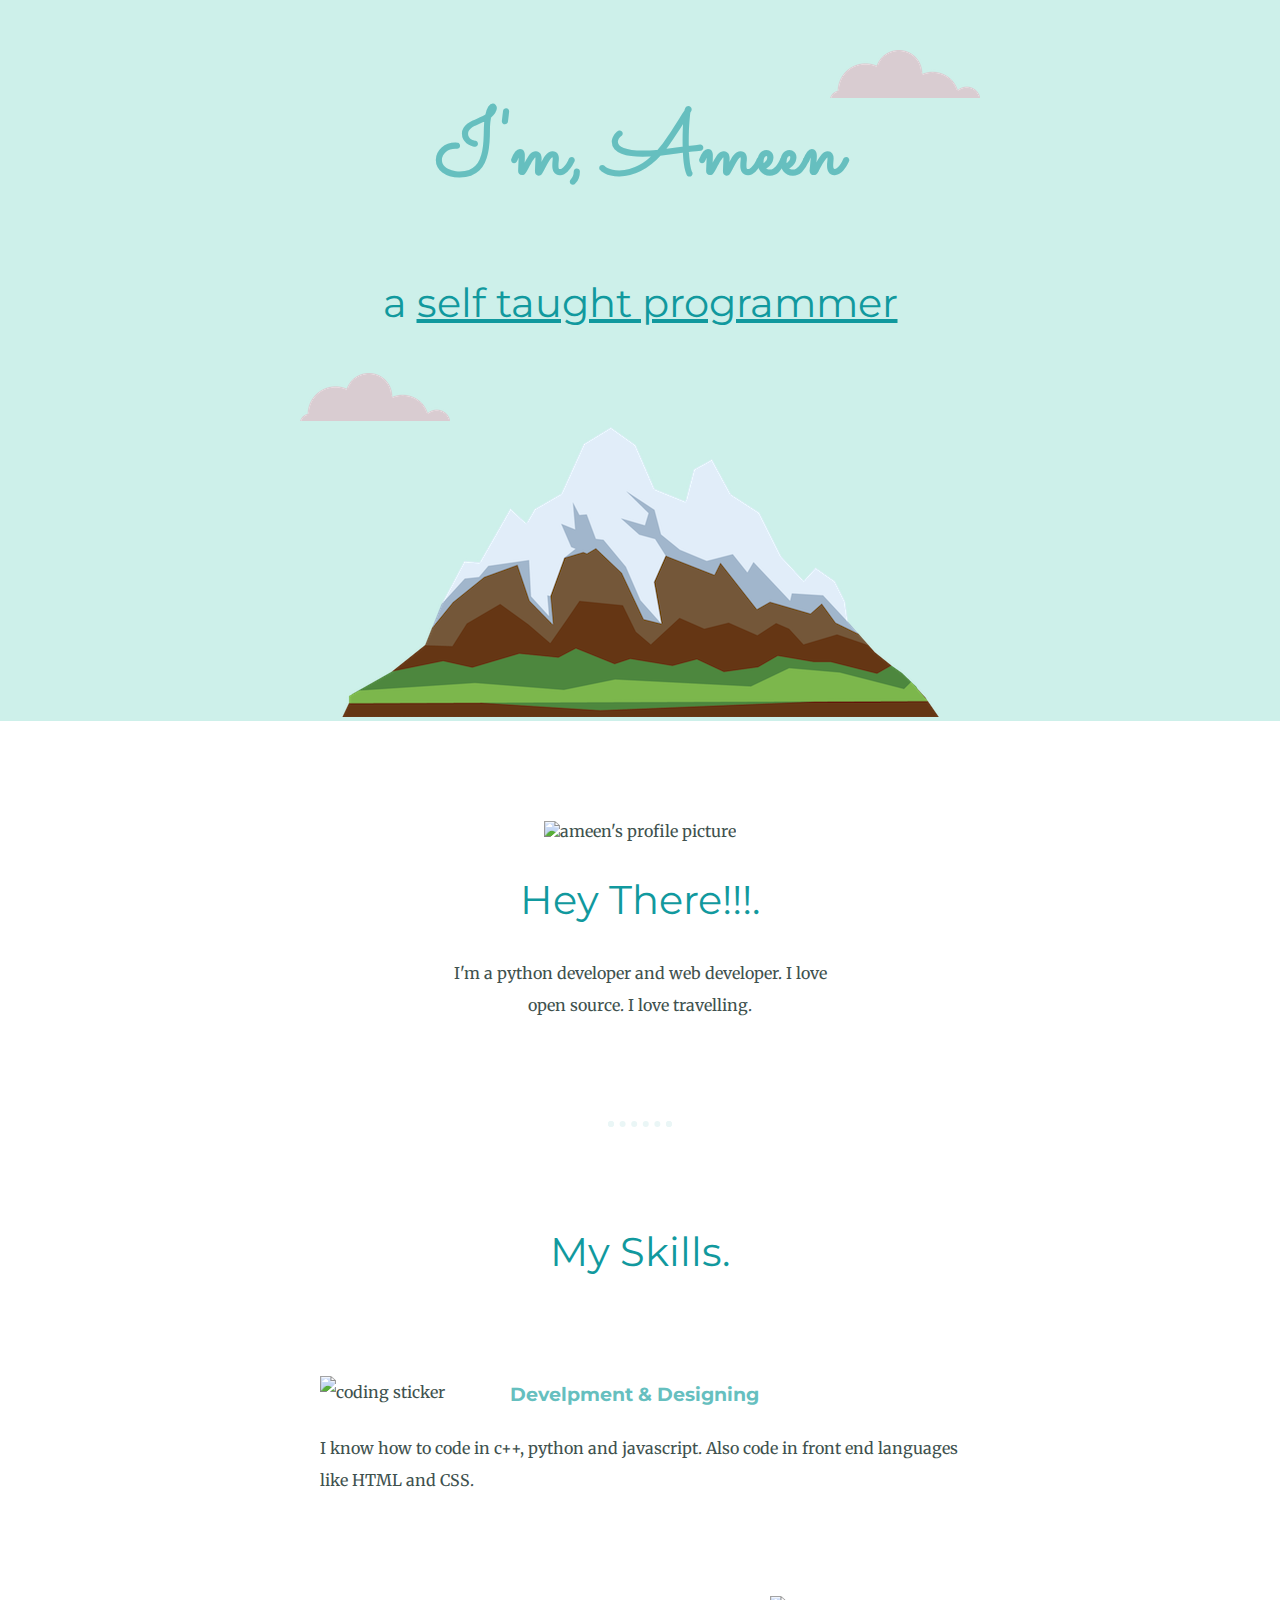
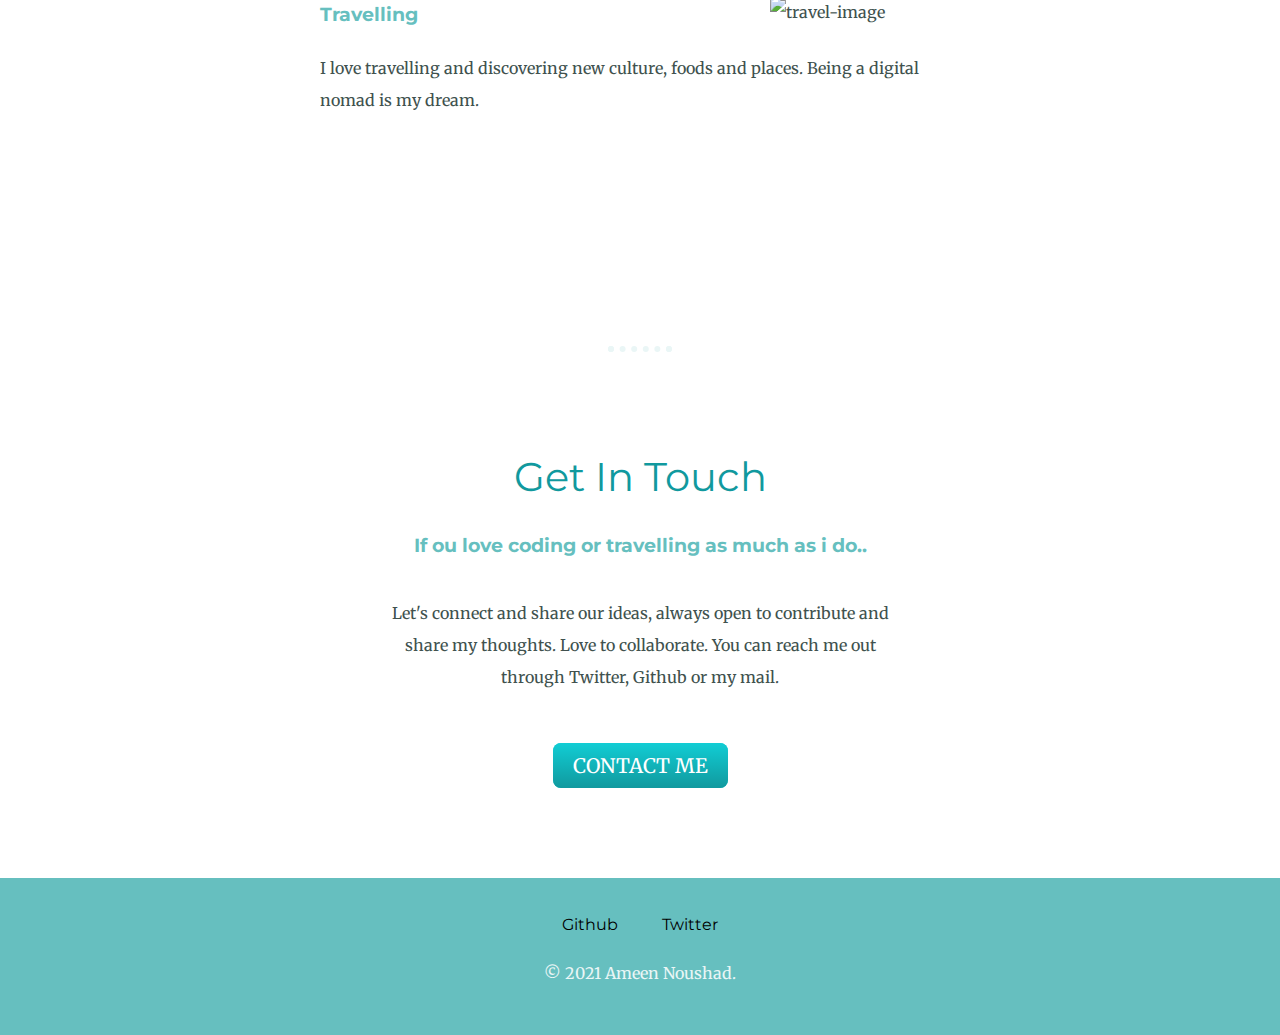
==== index.html @ 29a96da1 "First commit" ====
<!DOCTYPE html>
<html lang="en" dir="ltr">

<head>
  <meta charset="utf-8">
  <title>Ameen Noushad</title>
  <link rel="stylesheet" href="css/styles.css">
  <link rel="icon" href="favicon.ico">
  <link rel="preconnect" href="https://fonts.googleapis.com">
  <link rel="preconnect" href="https://fonts.gstatic.com" crossorigin>
  <link href="https://fonts.googleapis.com/css2?family=Merriweather:wght@300&family=Montserrat:wght@100&family=Sacramento&display=swap" rel="stylesheet">
</head>

<body>
  <div class="top-container">
    <img class="top-cloud" src="images/cloud.png" alt="cloud-picture">
    <h1>I'm, Ameen</h1>
    <p>
    <h2>
      a <span class="underline"> self taught programmer</span>
    </h2>
    </p>
    <img class="mountain-close-cloud" src="images/cloud.png" alt="cloud-picture">
    <img src="images/mountain.png" alt="mountain-picture">
  </div>
  <div class="middle-container">
    <div class="profile">
      <img src="ameen_profile-modified.png" alt="ameen's profile picture">
      <h2>Hey There!!!.</h2>
      <p class="intro">
        I'm a python developer and web developer.
        I love open source. I love travelling.
      </p>
    </div>
    <hr>
    <div class="skills">
      <h2>My Skills.</h2>
      <div class="skill-row">
        <img class="code-img" src="https://media.giphy.com/media/QTfX9Ejfra3ZmNxh6B/giphy.gif?cid=ecf05e4783a4jcll1mvyu217mjidfl28bhq64z24qifbbxvc&rid=giphy.gif&ct=s" alt="coding sticker">
        <h3>Develpment & Designing</h3>
        <p>
          I know how to code in c++, python and javascript. Also code in front
          end languages like HTML and CSS.
        </p>
      </div>
      <div class="skill-row">
        <img class="travel-img" src="https://media.giphy.com/media/IqgySmxEgP0rs40ZMB/giphy.gif?cid=ecf05e47ysu4jhml6sjju5fwk5icudxze1892u43prtbje5k&rid=giphy.gif&ct=s" alt="travel-image">
        <h3>Travelling</h3>
        <p>
          I love travelling and discovering new culture, foods and places.
          Being a digital nomad is my dream.
        </p>
      </div>
    </div>
    <hr>
    <div class="contact-me">
      <h2>Get In Touch</h2>
      <h3>If ou love coding or travelling as much as i do..</h3>
      <p class="contact-message">
        Let's connect and share our ideas, always open to contribute and
        share my thoughts. Love to collaborate. You can reach me out through
        Twitter, Github or my mail.
      </p>
      <a class="btn" href="mailto:ameenir6@gmail.com@email.com">CONTACT ME</a>
    </div>
  </div>


  <div class="bottom-container">
    <a class="footer-link" href="https://github.com/Ameen-Here">Github</a>
    <a class="footer-link" href="https://twitter.com/Ameen_Here_6">Twitter</a>
    <p class="credit">© 2021 Ameen Noushad.</p>
  </div>
</body>

</html>
---- css/styles.css ----
body{
  text-align: center;
  font-family: 'Merriweather', serif;
  margin: 0;
  color:#40514E;
}
.top-container{
  background-color: #CDF0EA;
  position: relative;
  padding-top: 15px;
  margin: 0;
}
h1{
  font-size: 5.625rem;
  line-height: 2;
  margin: 50px auto 0 auto;
  font-family: 'Sacramento', cursive;
  color: #66BFBF;
}
h2{
  font-size: 2.5rem;
  font-family: 'Montserrat', sans-serif;
  font-weight: normal;
  color: #11999E;

}
h3{
  margin-top: 0;
  font-family: 'Montserrat', sans-serif;
  color: #66BFBF;
}
.underline{
  text-decoration: underline;
}
.mountain-close-cloud{
  position: absolute;
  left: 300px;
  bottom: 300px;
}
.top-cloud{
  position: absolute;
  right: 300px;
  top: 50px;
}
a{
  color: black;
  font-family: 'Montserrat', sans-serif;
  margin: 10px 20px;
  text-decoration: none;
}
a:hover{
  color: #EAF6F6;
}
.skill-row{
  width: 50%;
  margin: 100px auto 100px auto;
  line-height: 2;
  text-align: left;
}
.code-img{
  float: left;
  width:25%;
  margin-right: 30px;
}
.travel-img{
  float: right;
  width:25%;
  margin-right: 30px;
}
.middle-container{
  margin: 100px 0;
}
.bottom-container{
  padding-top: 30px;
  padding-bottom: 30px;
  line-height: 2;
  background-color: #66BFBF;
}
.credit{
  color: #EAF6F6;
}

.footer-link{

}

.intro{
  width: 30%;
  margin: 0 auto;
}

p{
  line-height: 2;
}

hr{
border: dotted #EAF6F6 6px;
border-bottom: None;
width: 4%;
margin: 100px auto;
}

.contact-message{
  width:40%;
  margin: 40px auto 60px;
}

.btn{
  background: #11cdd4;
  background-image: -webkit-linear-gradient(top, #11cdd4, #11999e);
  background-image: -moz-linear-gradient(top, #11cdd4, #11999e);
  background-image: -ms-linear-gradient(top, #11cdd4, #11999e);
  background-image: -o-linear-gradient(top, #11cdd4, #11999e);
  background-image: linear-gradient(to bottom, #11cdd4, #11999e);
  -webkit-border-radius: 8;
  -moz-border-radius: 8;
  border-radius: 8px;
  font-family: 'Merriweather', serif;
  color: #ffffff;
  font-size: 20px;
  padding: 10px 20px 10px 20px;
  text-decoration: none;
}

.btn:hover {
  background: #30e3cb;
  background-image: -webkit-linear-gradient(top, #30e3cb, #2bc4ed);
  background-image: -moz-linear-gradient(top, #30e3cb, #2bc4ed);
  background-image: -ms-linear-gradient(top, #30e3cb, #2bc4ed);
  background-image: -o-linear-gradient(top, #30e3cb, #2bc4ed);
  background-image: linear-gradient(to bottom, #30e3cb, #2bc4ed);
  text-decoration: none;
}
.skills{
  padding-bottom: 30px;
}
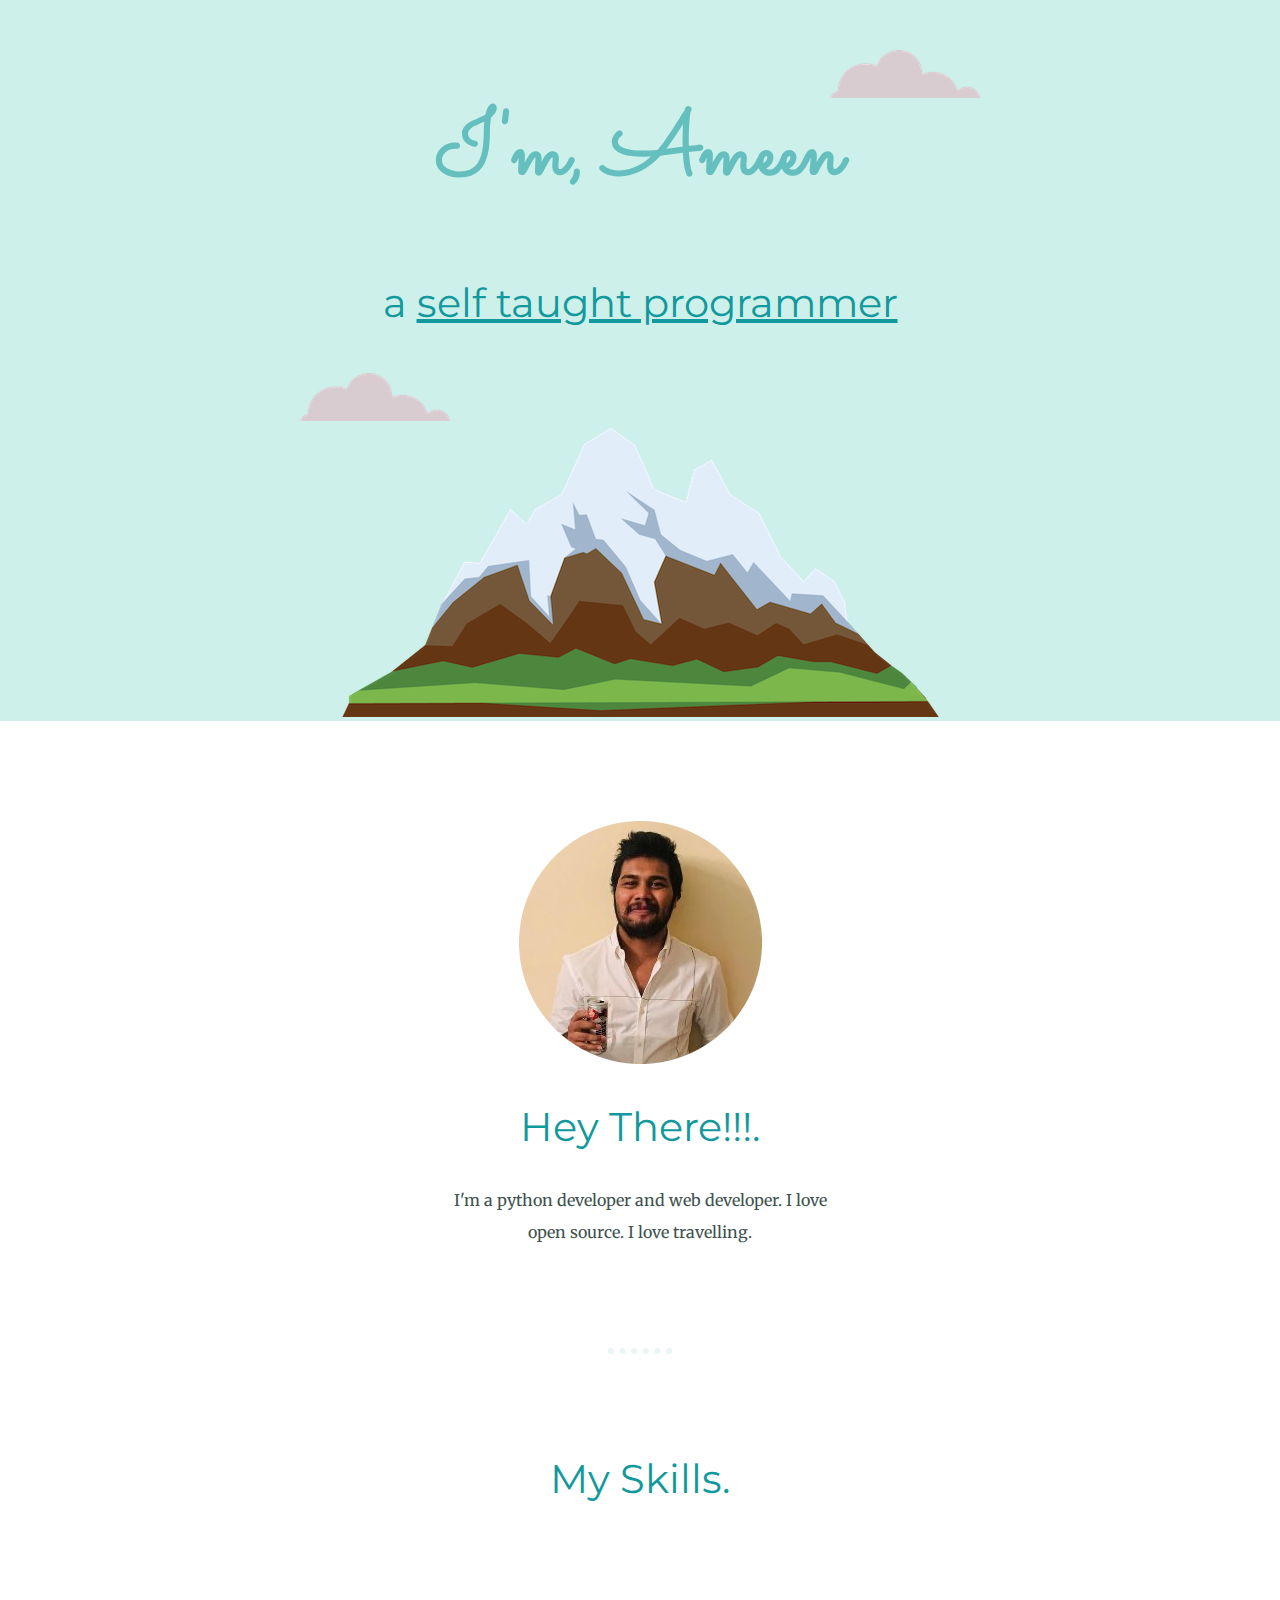
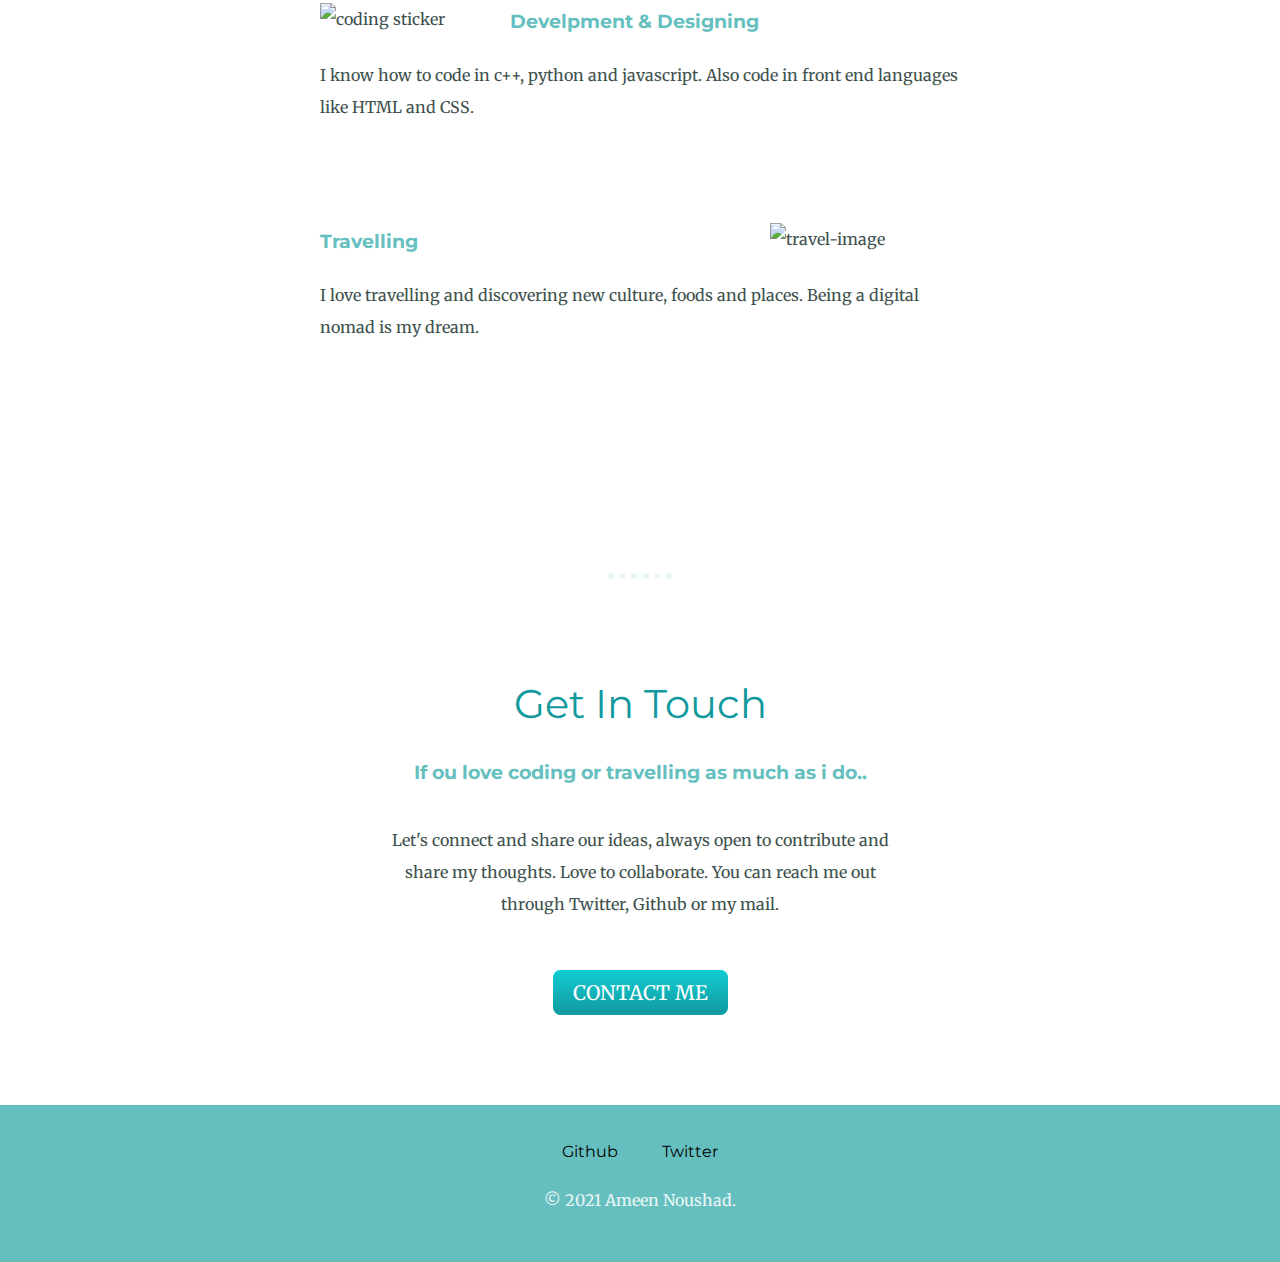
==== commit 861a0288: "Updated profile image position to image folder" ====
--- a/index.html
+++ b/index.html
@@ -25,7 +25,7 @@
   </div>
   <div class="middle-container">
     <div class="profile">
-      <img src="ameen_profile-modified.png" alt="ameen's profile picture">
+      <img src="images/profileImg.png" alt="ameen's profile picture">
       <h2>Hey There!!!.</h2>
       <p class="intro">
         I'm a python developer and web developer.
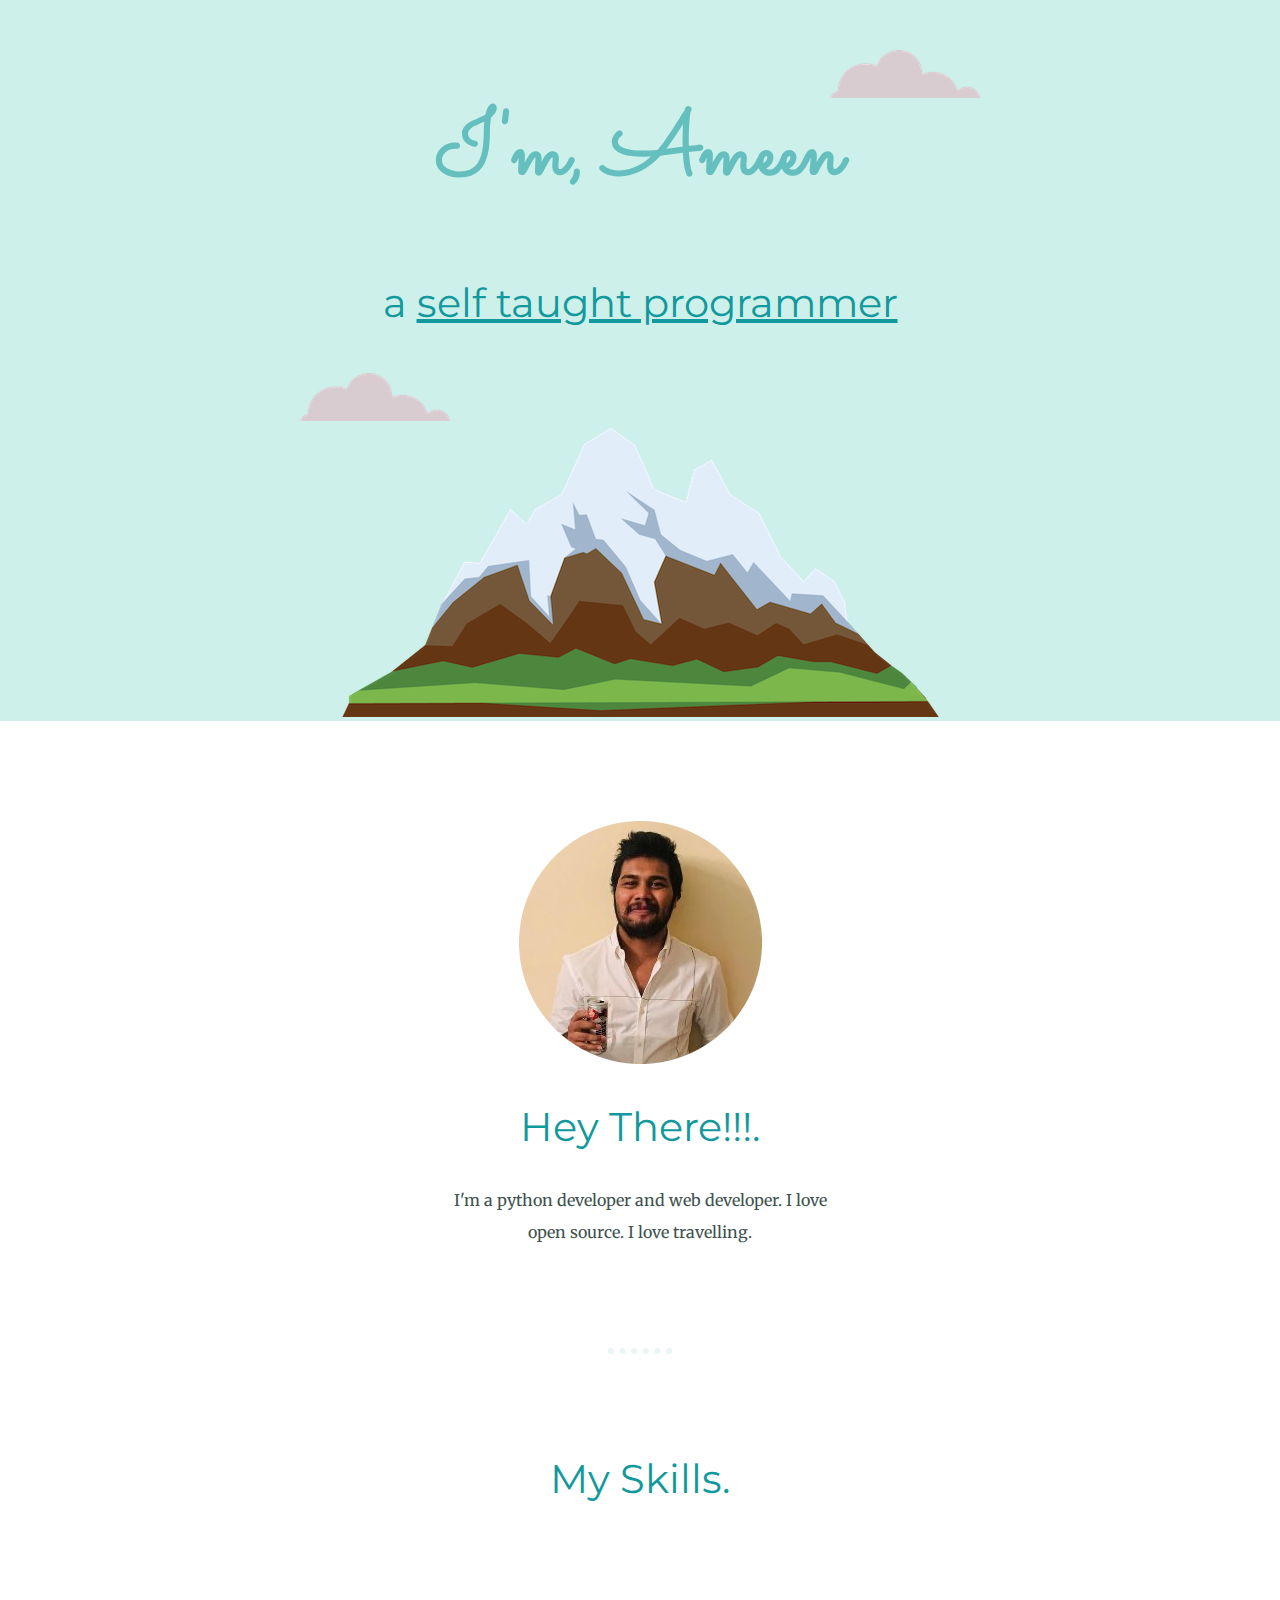
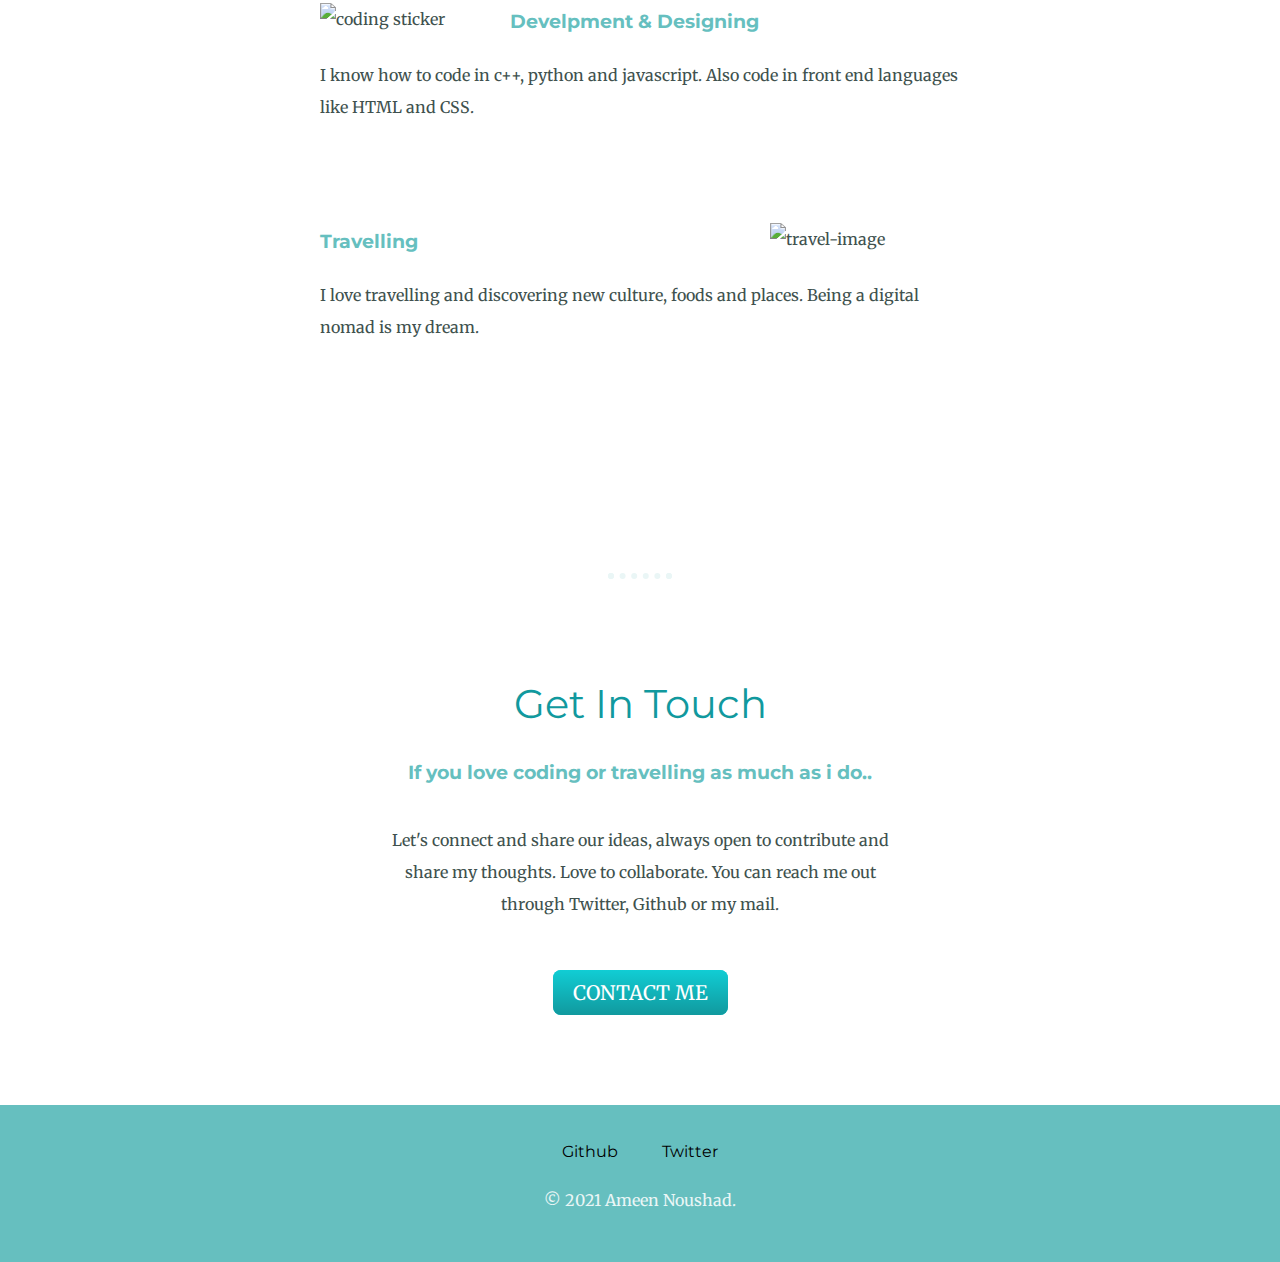
==== commit e493d938: "Updates a typo" ====
--- a/index.html
+++ b/index.html
@@ -55,7 +55,7 @@
     <hr>
     <div class="contact-me">
       <h2>Get In Touch</h2>
-      <h3>If ou love coding or travelling as much as i do..</h3>
+      <h3>If you love coding or travelling as much as i do..</h3>
       <p class="contact-message">
         Let's connect and share our ideas, always open to contribute and
         share my thoughts. Love to collaborate. You can reach me out through
@@ -73,4 +73,4 @@
   </div>
 </body>
 
-</html>+</html>
